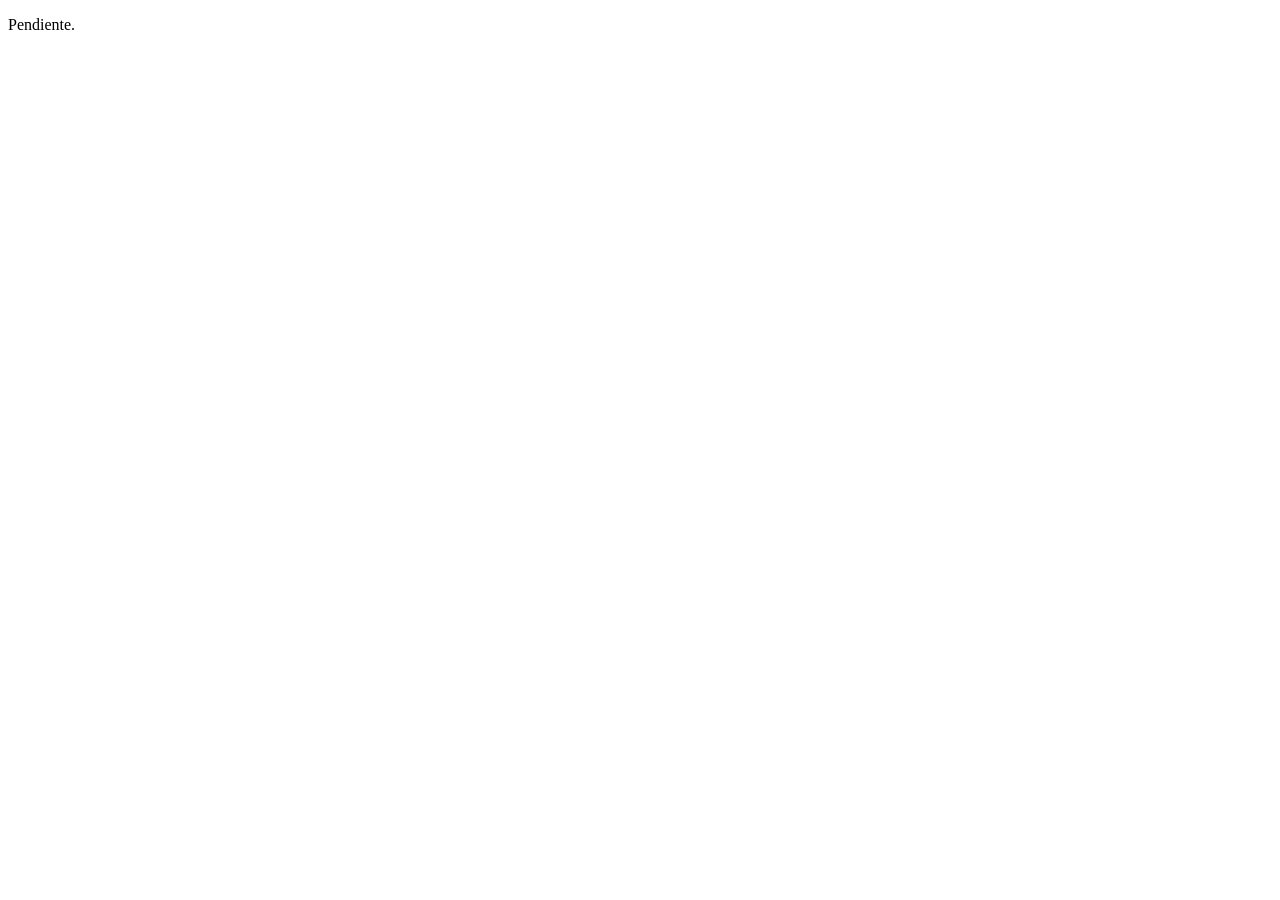
==== tp1/index.html @ edc24293 "chore(repo): estructura inicial del repo del curso con scaffold de tp1" ====
<!DOCTYPE html>
<html lang="es">
<head>
    <meta charset="UTF-8">
    <meta name="viewport" content="width=device-width, initial-scale=1.0">
    <title>TP 1 — Bad UI</title>
    <style>
        /* El artefacto se genera con Gemini Canvas y se pega acá completo. */
    </style>
</head>
<body>
    <!-- Placeholder: reemplazar por el artefacto generado en Gemini Canvas. -->
    <p>Pendiente.</p>
    <script>
    </script>
</body>
</html>
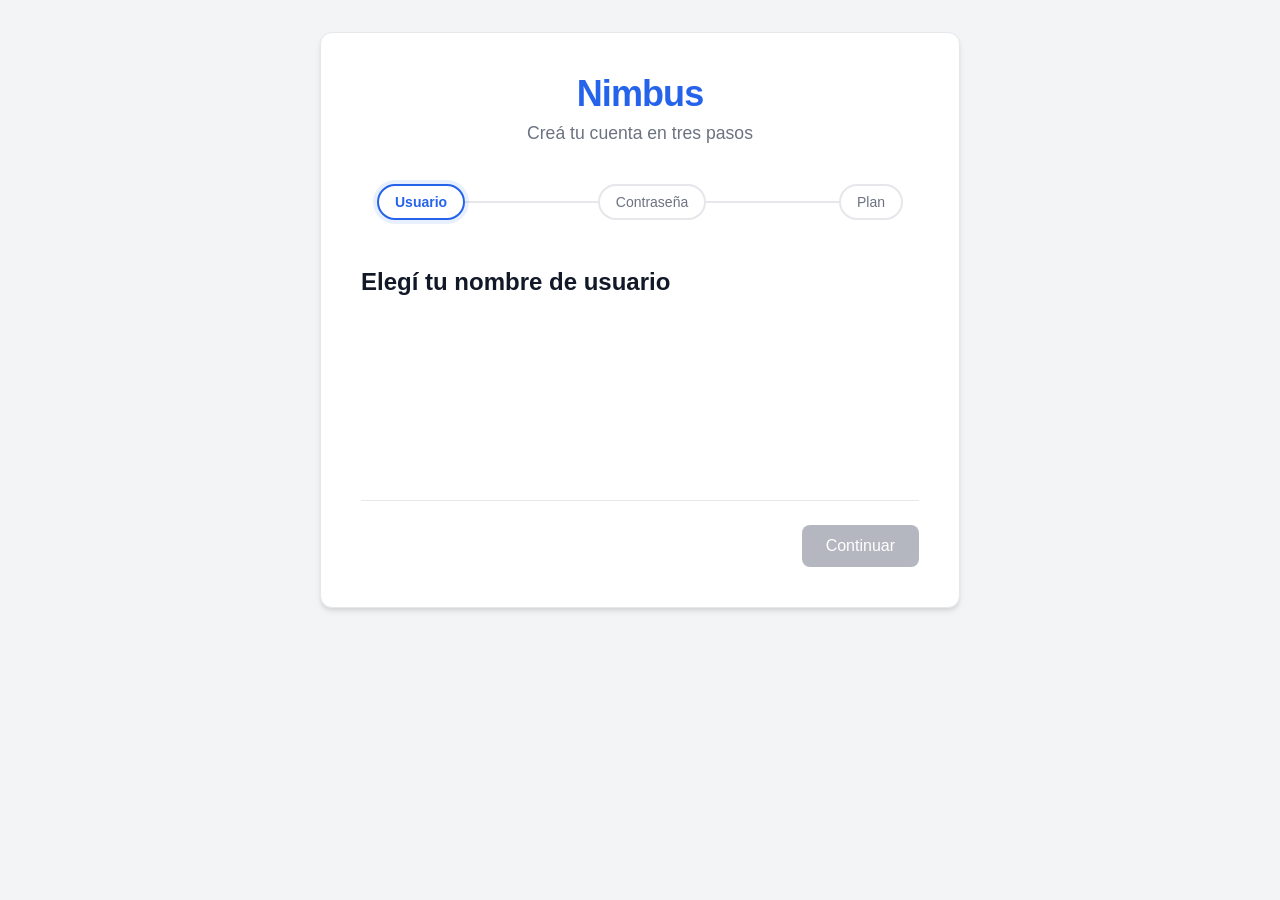
==== commit 2ec6ceaf: "feat(tp1): esqueleto de la pagina de registro Nimbus" ====
--- a/tp1/index.html
+++ b/tp1/index.html
@@ -3,15 +3,217 @@
 <head>
     <meta charset="UTF-8">
     <meta name="viewport" content="width=device-width, initial-scale=1.0">
-    <title>TP 1 — Bad UI</title>
+    <title>Nimbus - Registro</title>
     <style>
-        /* El artefacto se genera con Gemini Canvas y se pega acá completo. */
+        /* Variables de color y tipografía para un estilo SaaS moderno */
+        :root {
+            --primary-blue: #2563eb;
+            --text-dark: #111827;
+            --text-muted: #6b7280;
+            --bg-body: #f3f4f6;
+            --bg-surface: #ffffff;
+            --border-color: #e5e7eb;
+            --font-family: -apple-system, BlinkMacSystemFont, "Segoe UI", Roboto, Oxygen, Ubuntu, Cantarell, sans-serif;
+        }
+
+        body {
+            font-family: var(--font-family);
+            background-color: var(--bg-body);
+            color: var(--text-dark);
+            margin: 0;
+            padding: 2rem 1rem;
+            display: flex;
+            justify-content: center;
+            align-items: flex-start;
+            min-height: 100vh;
+            box-sizing: border-box;
+        }
+
+        /* Contenedor principal centrado de 640px */
+        .container {
+            width: 100%;
+            max-width: 640px;
+            background-color: var(--bg-surface);
+            border: 1px solid var(--border-color);
+            border-radius: 12px;
+            box-shadow: 0 4px 6px -1px rgba(0, 0, 0, 0.1), 0 2px 4px -1px rgba(0, 0, 0, 0.06);
+            padding: 2.5rem;
+            box-sizing: border-box;
+        }
+
+        /* Header */
+        header {
+            text-align: center;
+            margin-bottom: 2.5rem;
+        }
+
+        header h1 {
+            margin: 0;
+            font-size: 2.25rem;
+            color: var(--primary-blue);
+            font-weight: 700;
+            letter-spacing: -0.025em;
+        }
+
+        header p {
+            margin: 0.5rem 0 0;
+            color: var(--text-muted);
+            font-size: 1.1rem;
+        }
+
+        /* Indicador de Progreso */
+        .progress-container {
+            display: flex;
+            justify-content: space-between;
+            position: relative;
+            margin-bottom: 3rem;
+            padding: 0 1rem;
+        }
+
+        /* Línea conectora de fondo */
+        .progress-container::before {
+            content: '';
+            position: absolute;
+            top: 50%;
+            left: 2rem;
+            right: 2rem;
+            height: 2px;
+            background-color: var(--border-color);
+            z-index: 1;
+            transform: translateY(-50%);
+        }
+
+        .step {
+            position: relative;
+            z-index: 2;
+            background-color: var(--bg-surface);
+            padding: 0.5rem 1rem;
+            border: 2px solid var(--border-color);
+            border-radius: 999px;
+            color: var(--text-muted);
+            font-size: 0.875rem;
+            font-weight: 500;
+            transition: all 0.3s ease;
+        }
+
+        /* Estilo para el paso activo */
+        .step.active {
+            border-color: var(--primary-blue);
+            color: var(--primary-blue);
+            font-weight: 600;
+            box-shadow: 0 0 0 4px rgba(37, 99, 235, 0.1);
+        }
+
+        /* Contenido Principal */
+        main {
+            min-height: 200px; /* Altura mínima para mantener estructura mientras está vacío */
+            margin-bottom: 2rem;
+        }
+
+        main h2 {
+            margin-top: 0;
+            font-size: 1.5rem;
+            font-weight: 600;
+            margin-bottom: 1.5rem;
+        }
+
+        /* Footer y Botones */
+        footer {
+            display: flex;
+            justify-content: flex-end;
+            padding-top: 1.5rem;
+            border-top: 1px solid var(--border-color);
+        }
+
+        button {
+            background-color: var(--primary-blue);
+            color: #ffffff;
+            border: none;
+            padding: 0.75rem 1.5rem;
+            font-size: 1rem;
+            font-weight: 500;
+            border-radius: 8px;
+            cursor: pointer;
+            transition: opacity 0.2s ease, background-color 0.2s ease;
+            font-family: var(--font-family);
+        }
+
+        button:disabled {
+            background-color: var(--text-muted);
+            opacity: 0.5;
+            cursor: not-allowed;
+        }
+
+        button:not(:disabled):hover {
+            opacity: 0.9;
+        }
     </style>
 </head>
 <body>
-    <!-- Placeholder: reemplazar por el artefacto generado en Gemini Canvas. -->
-    <p>Pendiente.</p>
+
+    <div class="container">
+        <header>
+            <h1>Nimbus</h1>
+            <p>Creá tu cuenta en tres pasos</p>
+        </header>
+
+        <div class="progress-container" id="progress-indicator">
+            <div class="step" data-step="usuario">Usuario</div>
+            <div class="step" data-step="password">Contraseña</div>
+            <div class="step" data-step="addons">Plan</div>
+        </div>
+
+        <main>
+            <h2 id="main-title">Elegí tu nombre de usuario</h2>
+            <!-- El contenido del formulario irá acá -->
+        </main>
+
+        <footer>
+            <button id="btn-continuar" disabled>Continuar</button>
+        </footer>
+    </div>
+
     <script>
+        // Estado global de la aplicación
+        // Valores posibles: 'usuario', 'password', 'addons', 'confirmado'
+        let paso = 'usuario';
+
+        // Lógica para actualizar el DOM basándose en el estado `paso`
+        function renderProgress() {
+            const stepsElements = document.querySelectorAll('.step');
+            
+            stepsElements.forEach(stepEl => {
+                const stepName = stepEl.getAttribute('data-step');
+                
+                // Limpiamos las clases previas
+                stepEl.classList.remove('active');
+                
+                // Si el paso actual coincide con el elemento del DOM, lo destacamos
+                if (stepName === paso) {
+                    stepEl.classList.add('active');
+                }
+                
+                // Nota: Los otros pasos quedan visualmente "apagados" (estilo por defecto .step)
+                // como requiere la especificación.
+            });
+        }
+
+        // Inicialización cuando carga el documento
+        document.addEventListener('DOMContentLoaded', () => {
+            renderProgress();
+        });
+
+        // Simulación de cambio de estado (puedes usar esto más adelante para navegar)
+        function cambiarPaso(nuevoPaso) {
+            paso = nuevoPaso;
+            renderProgress();
+            
+            // Actualizar el título a modo de ejemplo si se cambia el paso
+            const mainTitle = document.getElementById('main-title');
+            if (paso === 'usuario') mainTitle.textContent = 'Elegí tu nombre de usuario';
+            if (paso === 'password') mainTitle.textContent = 'Creá una contraseña segura';
+            if (paso === 'addons') mainTitle.textContent = 'Seleccioná tu plan';
+        }
     </script>
 </body>
 </html>
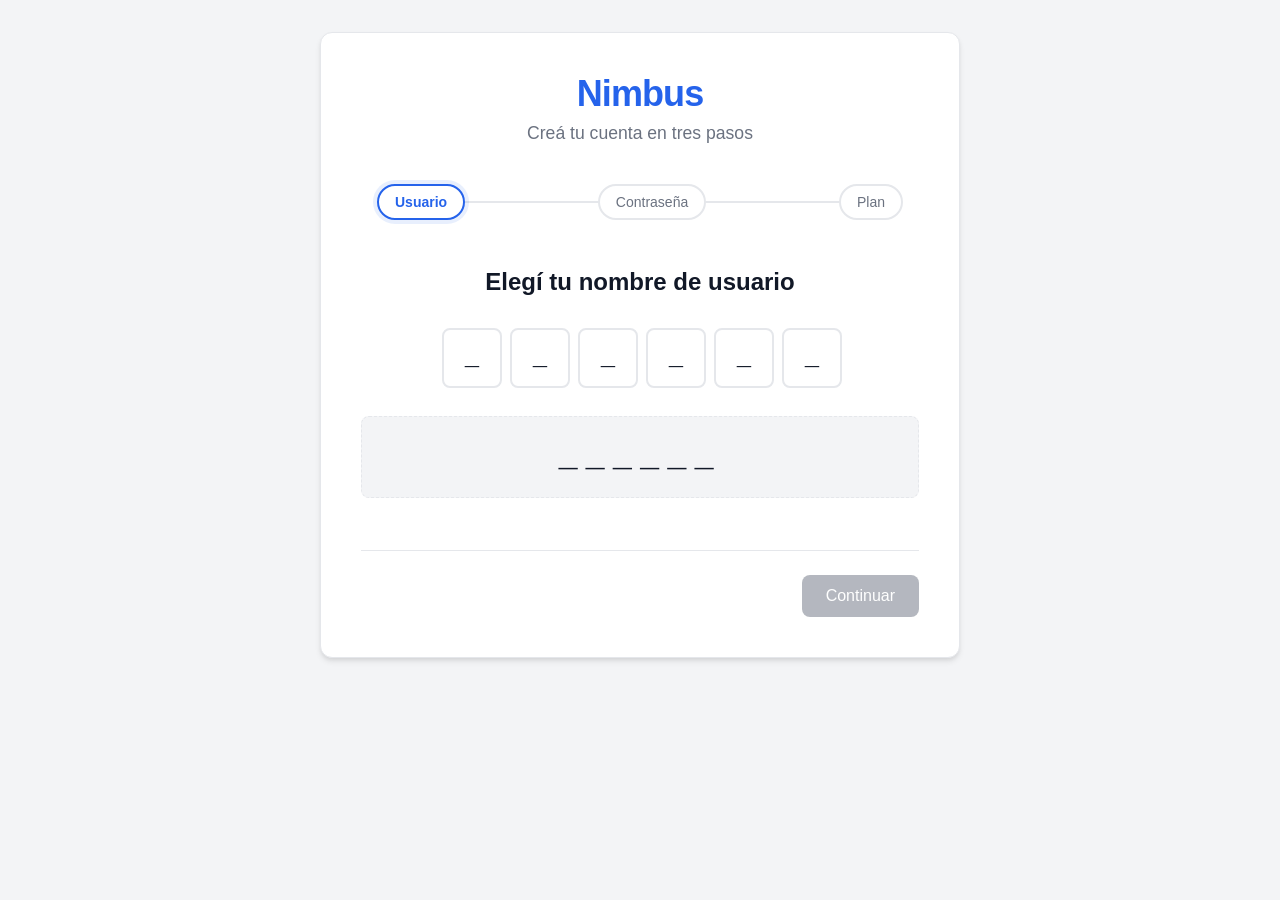
==== commit b2fd3cb0: "feat(tp1): 6 dropdowns con la tabla ASCII barajada por posicion" ====
--- a/tp1/index.html
+++ b/tp1/index.html
@@ -5,15 +5,18 @@
     <meta name="viewport" content="width=device-width, initial-scale=1.0">
     <title>Nimbus - Registro</title>
     <style>
-        /* Variables de color y tipografía para un estilo SaaS moderno */
+        /* Variables de estilo SaaS */
         :root {
             --primary-blue: #2563eb;
+            --primary-hover: #1d4ed8;
             --text-dark: #111827;
             --text-muted: #6b7280;
             --bg-body: #f3f4f6;
             --bg-surface: #ffffff;
+            --bg-hover: #f9fafb;
             --border-color: #e5e7eb;
             --font-family: -apple-system, BlinkMacSystemFont, "Segoe UI", Roboto, Oxygen, Ubuntu, Cantarell, sans-serif;
+            --font-mono: ui-monospace, SFMono-Regular, Menlo, Monaco, Consolas, "Liberation Mono", "Courier New", monospace;
         }
 
         body {
@@ -29,7 +32,6 @@
             box-sizing: border-box;
         }
 
-        /* Contenedor principal centrado de 640px */
         .container {
             width: 100%;
             max-width: 640px;
@@ -42,26 +44,11 @@
         }
 
         /* Header */
-        header {
-            text-align: center;
-            margin-bottom: 2.5rem;
-        }
-
-        header h1 {
-            margin: 0;
-            font-size: 2.25rem;
-            color: var(--primary-blue);
-            font-weight: 700;
-            letter-spacing: -0.025em;
-        }
-
-        header p {
-            margin: 0.5rem 0 0;
-            color: var(--text-muted);
-            font-size: 1.1rem;
-        }
-
-        /* Indicador de Progreso */
+        header { text-align: center; margin-bottom: 2.5rem; }
+        header h1 { margin: 0; font-size: 2.25rem; color: var(--primary-blue); font-weight: 700; letter-spacing: -0.025em; }
+        header p { margin: 0.5rem 0 0; color: var(--text-muted); font-size: 1.1rem; }
+
+        /* Progreso */
         .progress-container {
             display: flex;
             justify-content: space-between;
@@ -69,8 +56,6 @@
             margin-bottom: 3rem;
             padding: 0 1rem;
         }
-
-        /* Línea conectora de fondo */
         .progress-container::before {
             content: '';
             position: absolute;
@@ -82,7 +67,6 @@
             z-index: 1;
             transform: translateY(-50%);
         }
-
         .step {
             position: relative;
             z-index: 2;
@@ -93,10 +77,7 @@
             color: var(--text-muted);
             font-size: 0.875rem;
             font-weight: 500;
-            transition: all 0.3s ease;
-        }
-
-        /* Estilo para el paso activo */
+        }
         .step.active {
             border-color: var(--primary-blue);
             color: var(--primary-blue);
@@ -104,49 +85,93 @@
             box-shadow: 0 0 0 4px rgba(37, 99, 235, 0.1);
         }
 
-        /* Contenido Principal */
-        main {
-            min-height: 200px; /* Altura mínima para mantener estructura mientras está vacío */
+        /* Main y Título */
+        main { min-height: 250px; margin-bottom: 2rem; }
+        main h2 { margin-top: 0; font-size: 1.5rem; font-weight: 600; margin-bottom: 2rem; text-align: center; }
+
+        /* Paso: Usuario - Dropdowns */
+        .dropdowns-row {
+            display: flex;
+            justify-content: center;
+            gap: 0.75rem;
             margin-bottom: 2rem;
         }
-
-        main h2 {
-            margin-top: 0;
+        .dropdown {
+            position: relative;
+            width: 56px;
+            height: 56px;
+        }
+        .dropdown-toggle {
+            width: 100%;
+            height: 100%;
+            display: flex;
+            align-items: center;
+            justify-content: center;
+            background-color: #fff;
+            border: 2px solid var(--border-color);
+            border-radius: 8px;
+            font-family: var(--font-mono);
             font-size: 1.5rem;
-            font-weight: 600;
-            margin-bottom: 1.5rem;
-        }
-
-        /* Footer y Botones */
-        footer {
-            display: flex;
-            justify-content: flex-end;
-            padding-top: 1.5rem;
-            border-top: 1px solid var(--border-color);
-        }
-
+            color: var(--text-dark);
+            cursor: pointer;
+            user-select: none;
+            transition: border-color 0.2s;
+        }
+        .dropdown-toggle:hover { border-color: var(--text-muted); }
+        .dropdown.open .dropdown-toggle { border-color: var(--primary-blue); }
+        
+        .dropdown-menu {
+            display: none;
+            position: absolute;
+            top: calc(100% + 4px);
+            left: 50%;
+            transform: translateX(-50%);
+            width: 70px;
+            max-height: 200px;
+            overflow-y: auto;
+            background: var(--bg-surface);
+            border: 1px solid var(--border-color);
+            border-radius: 8px;
+            box-shadow: 0 10px 15px -3px rgba(0, 0, 0, 0.1);
+            z-index: 10;
+        }
+        .dropdown.open .dropdown-menu { display: block; }
+        
+        .dropdown-item {
+            padding: 10px;
+            text-align: center;
+            font-family: var(--font-mono);
+            font-size: 1.25rem;
+            cursor: pointer;
+        }
+        .dropdown-item:hover { background-color: var(--bg-hover); color: var(--primary-blue); }
+
+        /* Preview del Usuario */
+        .user-preview {
+            text-align: center;
+            font-family: var(--font-mono);
+            font-size: 2rem;
+            letter-spacing: 0.5rem;
+            color: var(--text-dark);
+            padding: 1rem;
+            background: var(--bg-body);
+            border-radius: 8px;
+            border: 1px dashed var(--border-color);
+            min-height: 3rem;
+            display: flex;
+            align-items: center;
+            justify-content: center;
+        }
+
+        /* Footer y Botón */
+        footer { display: flex; justify-content: flex-end; padding-top: 1.5rem; border-top: 1px solid var(--border-color); }
         button {
-            background-color: var(--primary-blue);
-            color: #ffffff;
-            border: none;
-            padding: 0.75rem 1.5rem;
-            font-size: 1rem;
-            font-weight: 500;
-            border-radius: 8px;
-            cursor: pointer;
-            transition: opacity 0.2s ease, background-color 0.2s ease;
-            font-family: var(--font-family);
-        }
-
-        button:disabled {
-            background-color: var(--text-muted);
-            opacity: 0.5;
-            cursor: not-allowed;
-        }
-
-        button:not(:disabled):hover {
-            opacity: 0.9;
-        }
+            background-color: var(--primary-blue); color: #ffffff; border: none;
+            padding: 0.75rem 1.5rem; font-size: 1rem; font-weight: 500;
+            border-radius: 8px; cursor: pointer; transition: opacity 0.2s;
+        }
+        button:disabled { background-color: var(--text-muted); opacity: 0.5; cursor: not-allowed; }
+        button:not(:disabled):hover { background-color: var(--primary-hover); }
     </style>
 </head>
 <body>
@@ -163,10 +188,7 @@
             <div class="step" data-step="addons">Plan</div>
         </div>
 
-        <main>
-            <h2 id="main-title">Elegí tu nombre de usuario</h2>
-            <!-- El contenido del formulario irá acá -->
-        </main>
+        <main id="app-root"></main>
 
         <footer>
             <button id="btn-continuar" disabled>Continuar</button>
@@ -174,46 +196,135 @@
     </div>
 
     <script>
-        // Estado global de la aplicación
-        // Valores posibles: 'usuario', 'password', 'addons', 'confirmado'
-        let paso = 'usuario';
-
-        // Lógica para actualizar el DOM basándose en el estado `paso`
-        function renderProgress() {
-            const stepsElements = document.querySelectorAll('.step');
+        // 1. Generación de datos estáticos y lógica de barajado
+        // ASCII imprimibles: 0x20 (32) a 0x7E (126). Total = 95.
+        const baseASCII = Array.from({ length: 95 }, (_, i) => String.fromCharCode(32 + i));
+
+        function shuffleArray(array) {
+            const arr = [...array];
+            for (let i = arr.length - 1; i > 0; i--) {
+                const j = Math.floor(Math.random() * (i + 1));
+                [arr[i], arr[j]] = [arr[j], arr[i]];
+            }
+            return arr;
+        }
+
+        // 2. Estado centralizado
+        const estado = {
+            paso: 'usuario',    // 'usuario', 'password', 'addons', 'confirmado'
+            ordenes: Array.from({ length: 6 }, () => shuffleArray(baseASCII)), // 6 arrays barajados distintos
+            usuario: Array(6).fill(null), // Array de 6 posiciones
+            abierto: null       // Índice del dropdown abierto (0 a 5) o null
+        };
+
+        // 3. Helpers de UI
+        const titulos = {
+            usuario: 'Elegí tu nombre de usuario',
+            password: 'Creá una contraseña',
+            addons: 'Seleccioná tu plan'
+        };
+
+        // Formatea el caracter para mostrar en pantalla, escapando HTML para evitar bugs
+        function formatChar(char) {
+            if (char === null) return '_';
+            if (char === ' ') return '␣';
+            // Escapar entidades HTML básicas por seguridad y correcta renderización (ej: <, >)
+            return char.replace(/&/g, '&amp;').replace(/</g, '&lt;').replace(/>/g, '&gt;');
+        }
+
+        // 4. Función central de renderizado
+        function render() {
+            // Actualizar indicador de progreso
+            document.querySelectorAll('.step').forEach(stepEl => {
+                const isActive = stepEl.getAttribute('data-step') === estado.paso;
+                stepEl.classList.toggle('active', isActive);
+            });
+
+            const root = document.getElementById('app-root');
             
-            stepsElements.forEach(stepEl => {
-                const stepName = stepEl.getAttribute('data-step');
+            // Reconstruir el contenido del main basado en el estado
+            let html = `<h2>${titulos[estado.paso]}</h2>`;
+
+            if (estado.paso === 'usuario') {
+                html += `<div class="dropdowns-row">`;
                 
-                // Limpiamos las clases previas
-                stepEl.classList.remove('active');
+                // Generar los 6 dropdowns
+                for (let i = 0; i < 6; i++) {
+                    const isOpen = estado.abierto === i;
+                    const charElegido = estado.usuario[i];
+                    
+                    html += `
+                        <div class="dropdown ${isOpen ? 'open' : ''}">
+                            <div class="dropdown-toggle" data-index="${i}">
+                                ${formatChar(charElegido)}
+                            </div>
+                            <div class="dropdown-menu">
+                                ${estado.ordenes[i].map(char => `
+                                    <div class="dropdown-item" data-index="${i}" data-code="${char.charCodeAt(0)}">
+                                        ${formatChar(char)}
+                                    </div>
+                                `).join('')}
+                            </div>
+                        </div>
+                    `;
+                }
+                html += `</div>`;
+
+                // Preview abajo
+                const previewStr = estado.usuario.map(formatChar).join('');
+                html += `<div class="user-preview">${previewStr}</div>`;
+            } else {
+                html += `<p style="text-align:center; color:var(--text-muted);">Contenido en construcción...</p>`;
+            }
+
+            root.innerHTML = html;
+
+            // Actualizar botón continuar
+            const btn = document.getElementById('btn-continuar');
+            if (estado.paso === 'usuario') {
+                // Se habilita si el usuario completó los 6 caracteres
+                btn.disabled = estado.usuario.includes(null);
+            }
+        }
+
+        // 5. Delegación de Eventos
+        document.getElementById('app-root').addEventListener('click', (e) => {
+            if (estado.paso !== 'usuario') return;
+
+            // Click en el botón que abre/cierra el dropdown
+            const toggle = e.target.closest('.dropdown-toggle');
+            if (toggle) {
+                const index = parseInt(toggle.dataset.index, 10);
+                // Si estaba abierto el mismo, lo cierra. Si era otro o ninguno, abre este.
+                estado.abierto = (estado.abierto === index) ? null : index;
+                render();
+                return;
+            }
+
+            // Click en una opción del dropdown
+            const item = e.target.closest('.dropdown-item');
+            if (item) {
+                const index = parseInt(item.dataset.index, 10);
+                const charCode = parseInt(item.dataset.code, 10);
                 
-                // Si el paso actual coincide con el elemento del DOM, lo destacamos
-                if (stepName === paso) {
-                    stepEl.classList.add('active');
-                }
-                
-                // Nota: Los otros pasos quedan visualmente "apagados" (estilo por defecto .step)
-                // como requiere la especificación.
-            });
-        }
-
-        // Inicialización cuando carga el documento
-        document.addEventListener('DOMContentLoaded', () => {
-            renderProgress();
+                estado.usuario[index] = String.fromCharCode(charCode);
+                estado.abierto = null; // Cierra al elegir
+                render();
+                return;
+            }
         });
 
-        // Simulación de cambio de estado (puedes usar esto más adelante para navegar)
-        function cambiarPaso(nuevoPaso) {
-            paso = nuevoPaso;
-            renderProgress();
-            
-            // Actualizar el título a modo de ejemplo si se cambia el paso
-            const mainTitle = document.getElementById('main-title');
-            if (paso === 'usuario') mainTitle.textContent = 'Elegí tu nombre de usuario';
-            if (paso === 'password') mainTitle.textContent = 'Creá una contraseña segura';
-            if (paso === 'addons') mainTitle.textContent = 'Seleccioná tu plan';
-        }
+        // Opcional: Cerrar el dropdown si se clickea en el fondo (fuera de un dropdown)
+        document.addEventListener('click', (e) => {
+            if (!e.target.closest('.dropdown') && estado.abierto !== null) {
+                estado.abierto = null;
+                render();
+            }
+        });
+
+        // 6. Arranque inicial
+        document.addEventListener('DOMContentLoaded', render);
+
     </script>
 </body>
 </html>
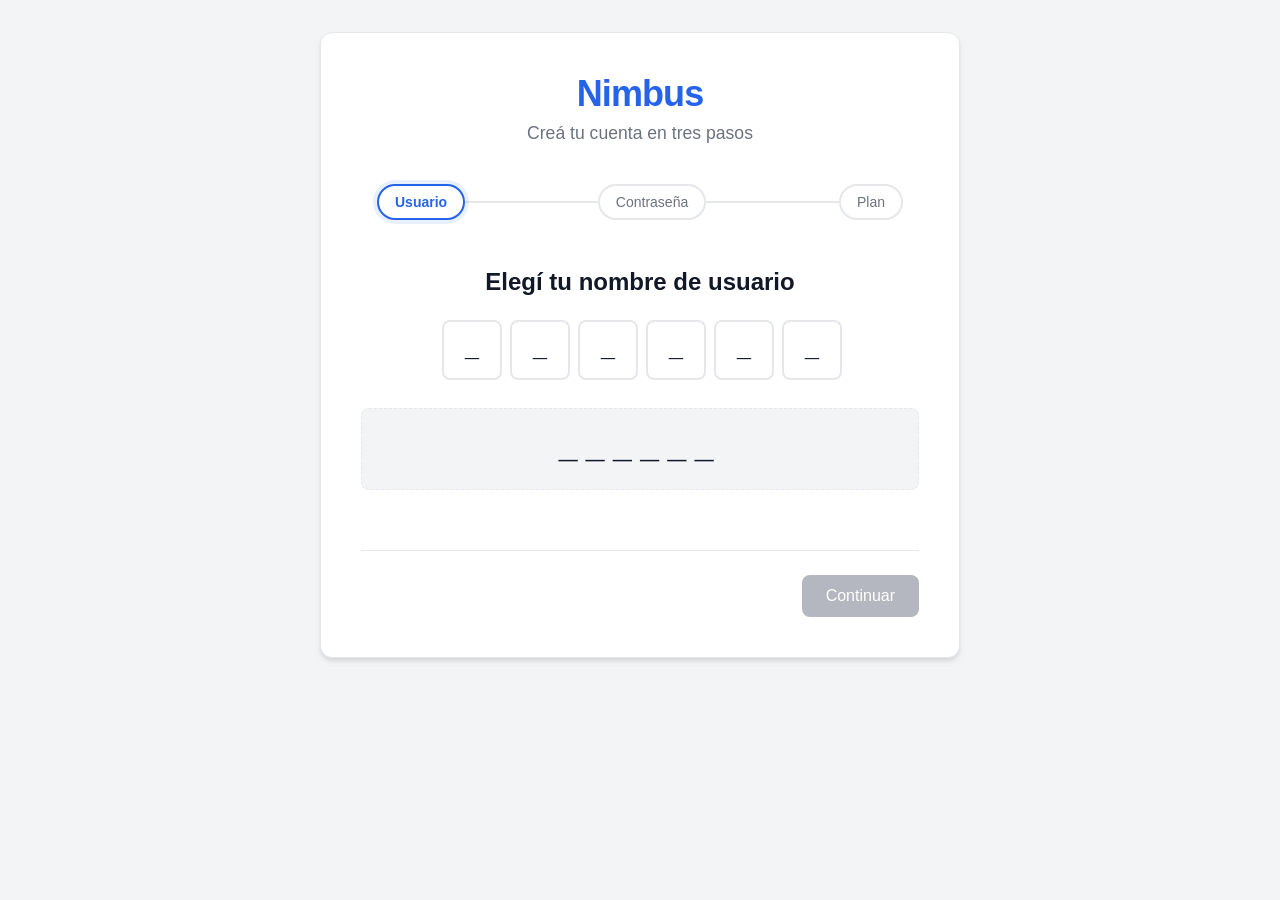
==== commit 52de2476: "feat(tp1): paso addons con Lights Out y ojito en la contrasena" ====
--- a/tp1/index.html
+++ b/tp1/index.html
@@ -87,7 +87,7 @@
 
         /* Main y Título */
         main { min-height: 250px; margin-bottom: 2rem; }
-        main h2 { margin-top: 0; font-size: 1.5rem; font-weight: 600; margin-bottom: 2rem; text-align: center; }
+        main h2 { margin-top: 0; font-size: 1.5rem; font-weight: 600; margin-bottom: 1.5rem; text-align: center; }
 
         /* Paso: Usuario - Dropdowns */
         .dropdowns-row {
@@ -96,72 +96,96 @@
             gap: 0.75rem;
             margin-bottom: 2rem;
         }
-        .dropdown {
-            position: relative;
-            width: 56px;
-            height: 56px;
-        }
+        .dropdown { position: relative; width: 56px; height: 56px; }
         .dropdown-toggle {
-            width: 100%;
-            height: 100%;
+            width: 100%; height: 100%; display: flex; align-items: center; justify-content: center;
+            background-color: #fff; border: 2px solid var(--border-color); border-radius: 8px;
+            font-family: var(--font-mono); font-size: 1.5rem; color: var(--text-dark);
+            cursor: pointer; user-select: none; transition: border-color 0.2s;
+        }
+        .dropdown-toggle:hover { border-color: var(--text-muted); }
+        .dropdown.open .dropdown-toggle { border-color: var(--primary-blue); }
+        .dropdown-menu {
+            display: none; position: absolute; top: calc(100% + 4px); left: 50%; transform: translateX(-50%);
+            width: 70px; max-height: 200px; overflow-y: auto; background: var(--bg-surface);
+            border: 1px solid var(--border-color); border-radius: 8px; box-shadow: 0 10px 15px -3px rgba(0, 0, 0, 0.1);
+            z-index: 10;
+        }
+        .dropdown.open .dropdown-menu { display: block; }
+        .dropdown-item {
+            padding: 10px; text-align: center; font-family: var(--font-mono); font-size: 1.25rem; cursor: pointer;
+        }
+        .dropdown-item:hover { background-color: var(--bg-hover); color: var(--primary-blue); }
+        .user-preview {
+            text-align: center; font-family: var(--font-mono); font-size: 2rem; letter-spacing: 0.5rem;
+            color: var(--text-dark); padding: 1rem; background: var(--bg-body); border-radius: 8px;
+            border: 1px dashed var(--border-color); min-height: 3rem; display: flex; align-items: center; justify-content: center;
+        }
+
+        /* Paso: Contraseña */
+        .pw-container { display: flex; flex-direction: column; gap: 1rem; }
+        .pw-wrapper { display: flex; gap: 0.5rem; align-items: stretch; }
+        .pw-input {
+            flex: 1; padding: 0.75rem 1rem; font-size: 1.25rem; font-family: var(--font-mono);
+            border: 2px solid var(--border-color); border-radius: 8px; box-sizing: border-box; outline: none;
+            transition: border-color 0.2s; background: #fff;
+        }
+        .pw-input:focus { border-color: var(--primary-blue); }
+        .eye-btn {
+            background: #fff; border: 2px solid var(--border-color); border-radius: 8px;
+            padding: 0 1rem; cursor: pointer; display: flex; align-items: center; justify-content: center;
+            font-size: 1.25rem; transition: border-color 0.2s, background-color 0.2s;
+        }
+        .eye-btn:hover { border-color: var(--text-muted); background-color: var(--bg-hover); }
+        .rules-list { list-style: none; padding: 0; margin: 0; display: flex; flex-direction: column; gap: 0.5rem; }
+        .rule-item {
+            padding: 0.75rem 1rem; background-color: #fef2f2; border: 1px solid #fca5a5;
+            border-radius: 8px; font-size: 0.95rem; color: #991b1b;
+        }
+
+        /* Paso: Addons */
+        .addons-dashboard { display: flex; flex-direction: column; gap: 1rem; }
+        .addons-header-info {
             display: flex;
+            justify-content: space-between;
+            background: var(--bg-body);
+            padding: 1rem;
+            border-radius: 8px;
+            border: 1px solid var(--border-color);
+            font-size: 1rem;
+            font-weight: 500;
+        }
+        .total-price.over-budget { color: #dc2626; font-weight: 700; }
+        
+        .addons-grid {
+            display: grid;
+            grid-template-columns: repeat(5, 1fr);
+            gap: 8px;
+        }
+        .addon-cell {
+            background-color: var(--bg-surface);
+            border: 2px solid var(--border-color);
+            border-radius: 8px;
+            padding: 0.75rem 0.5rem;
+            display: flex;
+            flex-direction: column;
             align-items: center;
             justify-content: center;
-            background-color: #fff;
-            border: 2px solid var(--border-color);
-            border-radius: 8px;
-            font-family: var(--font-mono);
-            font-size: 1.5rem;
-            color: var(--text-dark);
+            text-align: center;
             cursor: pointer;
             user-select: none;
-            transition: border-color 0.2s;
-        }
-        .dropdown-toggle:hover { border-color: var(--text-muted); }
-        .dropdown.open .dropdown-toggle { border-color: var(--primary-blue); }
-        
-        .dropdown-menu {
-            display: none;
-            position: absolute;
-            top: calc(100% + 4px);
-            left: 50%;
-            transform: translateX(-50%);
-            width: 70px;
-            max-height: 200px;
-            overflow-y: auto;
-            background: var(--bg-surface);
-            border: 1px solid var(--border-color);
-            border-radius: 8px;
-            box-shadow: 0 10px 15px -3px rgba(0, 0, 0, 0.1);
-            z-index: 10;
-        }
-        .dropdown.open .dropdown-menu { display: block; }
-        
-        .dropdown-item {
-            padding: 10px;
-            text-align: center;
-            font-family: var(--font-mono);
-            font-size: 1.25rem;
-            cursor: pointer;
-        }
-        .dropdown-item:hover { background-color: var(--bg-hover); color: var(--primary-blue); }
-
-        /* Preview del Usuario */
-        .user-preview {
-            text-align: center;
-            font-family: var(--font-mono);
-            font-size: 2rem;
-            letter-spacing: 0.5rem;
-            color: var(--text-dark);
-            padding: 1rem;
-            background: var(--bg-body);
-            border-radius: 8px;
-            border: 1px dashed var(--border-color);
-            min-height: 3rem;
-            display: flex;
-            align-items: center;
-            justify-content: center;
-        }
+            transition: all 0.2s ease;
+            min-height: 70px;
+        }
+        .addon-cell:hover { border-color: var(--text-muted); background-color: var(--bg-hover); }
+        .addon-cell.contratado {
+            background-color: #eff6ff;
+            border-color: var(--primary-blue);
+            color: var(--primary-blue);
+        }
+        .addon-name { font-size: 0.85rem; font-weight: 600; margin-bottom: 0.25rem; }
+        .addon-price { font-size: 0.8rem; color: var(--text-muted); }
+        .addon-cell.contratado .addon-price { color: var(--primary-blue); opacity: 0.8; }
 
         /* Footer y Botón */
         footer { display: flex; justify-content: flex-end; padding-top: 1.5rem; border-top: 1px solid var(--border-color); }
@@ -196,10 +220,8 @@
     </div>
 
     <script>
-        // 1. Generación de datos estáticos y lógica de barajado
-        // ASCII imprimibles: 0x20 (32) a 0x7E (126). Total = 95.
+        // --- 1. Utilidades y Datos Estáticos ---
         const baseASCII = Array.from({ length: 95 }, (_, i) => String.fromCharCode(32 + i));
-
         function shuffleArray(array) {
             const arr = [...array];
             for (let i = arr.length - 1; i > 0; i--) {
@@ -209,112 +231,302 @@
             return arr;
         }
 
-        // 2. Estado centralizado
+        const addonsCatalogo = [
+            { name: "Blockchain", price: 34 }, { name: "Feng Shui", price: 7 }, { name: "Karaoke", price: 19 }, { name: "Antivirus", price: 23 }, { name: "Riego", price: 5 },
+            { name: "Tarot", price: 16 }, { name: "Dark Mode", price: 3 }, { name: "Veterinaria", price: 28 }, { name: "Fax", price: 9 }, { name: "Quantum", price: 37 },
+            { name: "Sommelier", price: 14 }, { name: "Backup", price: 21 }, { name: "Astrología", price: 6 }, { name: "CDN", price: 31 }, { name: "Yoga", price: 11 },
+            { name: "Metaverso", price: 26 }, { name: "Cerrajería", price: 8 }, { name: "Webhooks", price: 18 }, { name: "Drones", price: 33 }, { name: "Hipnosis", price: 4 },
+            { name: "Contaduría", price: 24 }, { name: "Ajedrez", price: 13 }, { name: "Clima", price: 29 }, { name: "Podcast", price: 15 }, { name: "Exorcismo", price: 22 }
+        ];
+
+        // --- 2. Estado Global ---
         const estado = {
-            paso: 'usuario',    // 'usuario', 'password', 'addons', 'confirmado'
-            ordenes: Array.from({ length: 6 }, () => shuffleArray(baseASCII)), // 6 arrays barajados distintos
-            usuario: Array(6).fill(null), // Array de 6 posiciones
-            abierto: null       // Índice del dropdown abierto (0 a 5) o null
+            paso: 'usuario',
+            ordenes: Array.from({ length: 6 }, () => shuffleArray(baseASCII)),
+            usuario: Array(6).fill(null),
+            abierto: null,
+            password: '',
+            reglasVisibles: 1,
+            passwordVisible: false,
+            addons: Array(25).fill(false)
         };
 
-        // 3. Helpers de UI
+        let eyeTimeout = null;
+
         const titulos = {
             usuario: 'Elegí tu nombre de usuario',
             password: 'Creá una contraseña',
-            addons: 'Seleccioná tu plan'
+            addons: 'Seleccioná tu plan',
+            confirmado: '¡Cuenta confirmada!'
         };
 
-        // Formatea el caracter para mostrar en pantalla, escapando HTML para evitar bugs
+        // --- 3. Lógica del juego Lights Out para Addons ---
+        function toggleAddonCell(index) {
+            const row = Math.floor(index / 5);
+            const col = index % 5;
+
+            // Invertir celda clickeada
+            estado.addons[index] = !estado.addons[index];
+
+            // Vecinos (Arriba, Abajo, Izquierda, Derecha)
+            const vecinos = [
+                { r: row - 1, c: col }, // Arriba
+                { r: row + 1, c: col }, // Abajo
+                { r: row, c: col - 1 }, // Izquierda
+                { r: row, c: col + 1 }  // Derecha
+            ];
+
+            vecinos.forEach(v => {
+                if (v.r >= 0 && v.r < 5 && v.c >= 0 && v.c < 5) {
+                    const vIndex = v.r * 5 + v.c;
+                    estado.addons[vIndex] = !estado.addons[vIndex];
+                }
+            });
+        }
+
+        function inicializarAddons() {
+            do {
+                estado.addons.fill(false);
+                // Aplicar 10 clicks al azar
+                for (let i = 0; i < 10; i++) {
+                    const randomIndex = Math.floor(Math.random() * 25);
+                    toggleAddonCell(randomIndex);
+                }
+                // Repetir si quedaron todas en false (evita grillas vacías sin puzzle)
+            } while (estado.addons.every(val => !val));
+        }
+
+        // --- 4. Reglas de Contraseña ---
+        const reglas = [
+            { id: 1, text: "Empieza con una letra.", check: pw => /^[a-zA-Z]/.test(pw) },
+            { id: 2, text: "Mínimo 15 caracteres.", check: pw => pw.length >= 15 },
+            { id: 3, text: "Al menos un símbolo de !@#$%^&*()-", check: pw => /[!@#$%^&*()-]/.test(pw) },
+            { id: 4, text: "Más de 7 dígitos en total.", check: pw => (pw.match(/\d/g) || []).length > 7 },
+            { id: 5, text: "No puede tener dos consonantes seguidas (sin distinguir mayúsculas; la 'y' y la 'ñ' cuentan como consonantes).", 
+              check: pw => !/[bcdfghjklmnpqrstvwxyzñ]{2}/i.test(pw) },
+            { id: 6, text: "No puede tener dos caracteres iguales seguidos.", 
+              check: pw => !/(.)\1/.test(pw) },
+            { id: 7, text: "No puede tener dos dígitos consecutivos en valor uno al lado del otro: ni '12' ni '21', ni '89' ni '98'.", 
+              check: pw => {
+                  for (let i = 0; i < pw.length - 1; i++) {
+                      if (/\d/.test(pw[i]) && /\d/.test(pw[i+1])) {
+                          if (Math.abs(Number(pw[i]) - Number(pw[i+1])) === 1) return false;
+                      }
+                  }
+                  return true;
+              }
+            },
+            { id: 8, text: "No puede tener una corrida de exactamente 3 dígitos seguidos. Corridas de 1, 2, 4 o más están permitidas.", 
+              check: pw => {
+                  const corridas = pw.match(/\d+/g) || [];
+                  return !corridas.some(corrida => corrida.length === 3);
+              }
+            },
+            { id: 9, text: "Termina con un dígito que aparece una sola vez en toda la contraseña.", 
+              check: pw => {
+                  if (pw.length === 0) return false;
+                  const last = pw[pw.length - 1];
+                  if (!/\d/.test(last)) return false;
+                  return pw.split('').filter(c => c === last).length === 1;
+              }
+            },
+            { id: 10, text: "La cantidad de caracteres de la contraseña tiene que aparecer dentro de ella como una corrida de dígitos aislada.", 
+              check: pw => {
+                  if (pw.length === 0) return false;
+                  const len = pw.length.toString();
+                  const regex = new RegExp(`(^|\\D)${len}(\\D|$)`);
+                  return regex.test(pw);
+              }
+            }
+        ];
+
         function formatChar(char) {
             if (char === null) return '_';
             if (char === ' ') return '␣';
-            // Escapar entidades HTML básicas por seguridad y correcta renderización (ej: <, >)
             return char.replace(/&/g, '&amp;').replace(/</g, '&lt;').replace(/>/g, '&gt;');
         }
-
-        // 4. Función central de renderizado
+        function escapeHtml(str) {
+            return str.replace(/&/g, '&amp;').replace(/</g, '&lt;').replace(/>/g, '&gt;').replace(/"/g, '&quot;');
+        }
+
+        // --- 5. Renderizado Central ---
         function render() {
-            // Actualizar indicador de progreso
+            const activeEl = document.activeElement;
+            const isPwFocused = activeEl && activeEl.id === 'pw-input';
+            let cursorStart = null, cursorEnd = null;
+            if (isPwFocused) {
+                cursorStart = activeEl.selectionStart;
+                cursorEnd = activeEl.selectionEnd;
+            }
+
             document.querySelectorAll('.step').forEach(stepEl => {
                 const isActive = stepEl.getAttribute('data-step') === estado.paso;
                 stepEl.classList.toggle('active', isActive);
             });
 
             const root = document.getElementById('app-root');
-            
-            // Reconstruir el contenido del main basado en el estado
             let html = `<h2>${titulos[estado.paso]}</h2>`;
+            let disableBtn = true;
 
             if (estado.paso === 'usuario') {
                 html += `<div class="dropdowns-row">`;
-                
-                // Generar los 6 dropdowns
                 for (let i = 0; i < 6; i++) {
                     const isOpen = estado.abierto === i;
-                    const charElegido = estado.usuario[i];
-                    
                     html += `
                         <div class="dropdown ${isOpen ? 'open' : ''}">
                             <div class="dropdown-toggle" data-index="${i}">
-                                ${formatChar(charElegido)}
+                                ${formatChar(estado.usuario[i])}
                             </div>
                             <div class="dropdown-menu">
                                 ${estado.ordenes[i].map(char => `
-                                    <div class="dropdown-item" data-index="${i}" data-code="${char.charCodeAt(0)}">
-                                        ${formatChar(char)}
-                                    </div>
+                                    <div class="dropdown-item" data-index="${i}" data-code="${char.charCodeAt(0)}">${formatChar(char)}</div>
                                 `).join('')}
                             </div>
+                        </div>`;
+                }
+                html += `</div>`;
+                html += `<div class="user-preview">${estado.usuario.map(formatChar).join('')}</div>`;
+
+                const completo = !estado.usuario.includes(null);
+                const empiezaConLetra = estado.usuario[0] !== null && /^[A-Za-z]$/.test(estado.usuario[0]);
+                disableBtn = !(completo && empiezaConLetra);
+
+            } else if (estado.paso === 'password') {
+                const inputType = estado.passwordVisible ? 'text' : 'password';
+                const eyeIcon = estado.passwordVisible ? '👁️‍🗨️' : '👁️';
+
+                html += `<div class="pw-container">`;
+                html += `<div class="pw-wrapper">`;
+                html += `<input type="${inputType}" id="pw-input" class="pw-input" value="${escapeHtml(estado.password)}" placeholder="Escribí acá tu contraseña..." autocomplete="off" spellcheck="false" />`;
+                html += `<button type="button" id="eye-btn" class="eye-btn" title="Mostrar/Ocultar contraseña">${eyeIcon}</button>`;
+                html += `</div>`;
+                
+                html += `<ul class="rules-list">`;
+                let todasCumplen = true;
+
+                for (let i = 0; i < estado.reglasVisibles; i++) {
+                    const cumple = reglas[i].check(estado.password);
+                    if (!cumple) {
+                        todasCumplen = false;
+                        html += `<li class="rule-item">${reglas[i].text}</li>`;
+                    }
+                }
+                html += `</ul></div>`;
+
+                disableBtn = !(estado.reglasVisibles === reglas.length && todasCumplen);
+
+            } else if (estado.paso === 'addons') {
+                let totalMensual = 0;
+                estado.addons.forEach((contratado, idx) => {
+                    if (contratado) totalMensual += addonsCatalogo[idx].price;
+                });
+
+                const isOverBudget = totalMensual > 0; // Saldo disponible es fijo en $0, por lo que cualquier gasto > 0 supera el saldo y se pone en rojo
+
+                html += `<div class="addons-dashboard">`;
+                html += `<div class="addons-header-info">`;
+                html += `<span>Saldo disponible: <strong>$0</strong></span>`;
+                html += `<span>Total mensual: <strong class="total-price ${isOverBudget ? 'over-budget' : ''}">$${totalMensual}</strong></span>`;
+                html += `</div>`;
+
+                html += `<div class="addons-grid">`;
+                addonsCatalogo.forEach((addon, idx) => {
+                    const isContratado = estado.addons[idx];
+                    html += `
+                        <div class="addon-cell ${isContratado ? 'contratado' : ''}" data-addon-index="${idx}">
+                            <div class="addon-name">${addon.name}</div>
+                            <div class="addon-price">$${addon.price}</div>
                         </div>
                     `;
-                }
-                html += `</div>`;
-
-                // Preview abajo
-                const previewStr = estado.usuario.map(formatChar).join('');
-                html += `<div class="user-preview">${previewStr}</div>`;
+                });
+                html += `</div></div>`;
+
+                // Se habilita cuando el total es $0
+                disableBtn = (totalMensual !== 0);
+
             } else {
-                html += `<p style="text-align:center; color:var(--text-muted);">Contenido en construcción...</p>`;
+                html += `<p style="text-align:center; color:var(--text-muted);">¡Gracias por registrarte en Nimbus!</p>`;
             }
 
             root.innerHTML = html;
-
-            // Actualizar botón continuar
-            const btn = document.getElementById('btn-continuar');
+            document.getElementById('btn-continuar').disabled = disableBtn;
+
+            if (isPwFocused) {
+                const pwInput = document.getElementById('pw-input');
+                if (pwInput) {
+                    pwInput.focus();
+                    try {
+                        pwInput.setSelectionRange(cursorStart, cursorEnd);
+                    } catch (e) {}
+                }
+            }
+        }
+
+        // --- 6. Lógica y Eventos ---
+        document.getElementById('app-root').addEventListener('click', (e) => {
             if (estado.paso === 'usuario') {
-                // Se habilita si el usuario completó los 6 caracteres
-                btn.disabled = estado.usuario.includes(null);
-            }
-        }
-
-        // 5. Delegación de Eventos
-        document.getElementById('app-root').addEventListener('click', (e) => {
-            if (estado.paso !== 'usuario') return;
-
-            // Click en el botón que abre/cierra el dropdown
-            const toggle = e.target.closest('.dropdown-toggle');
-            if (toggle) {
-                const index = parseInt(toggle.dataset.index, 10);
-                // Si estaba abierto el mismo, lo cierra. Si era otro o ninguno, abre este.
-                estado.abierto = (estado.abierto === index) ? null : index;
+                const toggle = e.target.closest('.dropdown-toggle');
+                if (toggle) {
+                    const index = parseInt(toggle.dataset.index, 10);
+                    estado.abierto = (estado.abierto === index) ? null : index;
+                    render();
+                    return;
+                }
+
+                const item = e.target.closest('.dropdown-item');
+                if (item) {
+                    estado.usuario[parseInt(item.dataset.index, 10)] = String.fromCharCode(parseInt(item.dataset.code, 10));
+                    estado.abierto = null;
+                    render();
+                }
+            } else if (estado.paso === 'password') {
+                const eyeBtn = e.target.closest('#eye-btn');
+                if (eyeBtn) {
+                    if (eyeTimeout) clearTimeout(eyeTimeout);
+
+                    estado.passwordVisible = true;
+                    render();
+
+                    eyeTimeout = setTimeout(() => {
+                        estado.passwordVisible = false;
+                        render();
+                    }, 1000);
+                }
+            } else if (estado.paso === 'addons') {
+                const cell = e.target.closest('.addon-cell');
+                if (cell) {
+                    const index = parseInt(cell.dataset.addonIndex, 10);
+                    toggleAddonCell(index);
+                    render();
+                }
+            }
+        });
+
+        // Evento de escritura para la contraseña
+        document.getElementById('app-root').addEventListener('input', (e) => {
+            if (e.target.id === 'pw-input' && estado.paso === 'password') {
+                estado.password = e.target.value;
+
+                let checkeosActivos = true;
+                while (checkeosActivos && estado.reglasVisibles <= reglas.length) {
+                    checkeosActivos = true;
+                    for (let i = 0; i < estado.reglasVisibles; i++) {
+                        if (!reglas[i].check(estado.password)) {
+                            checkeosActivos = false;
+                            break;
+                        }
+                    }
+                    
+                    if (checkeosActivos && estado.reglasVisibles < reglas.length) {
+                        estado.reglasVisibles++;
+                    } else {
+                        break;
+                    }
+                }
                 render();
-                return;
-            }
-
-            // Click en una opción del dropdown
-            const item = e.target.closest('.dropdown-item');
-            if (item) {
-                const index = parseInt(item.dataset.index, 10);
-                const charCode = parseInt(item.dataset.code, 10);
-                
-                estado.usuario[index] = String.fromCharCode(charCode);
-                estado.abierto = null; // Cierra al elegir
-                render();
-                return;
             }
         });
 
-        // Opcional: Cerrar el dropdown si se clickea en el fondo (fuera de un dropdown)
         document.addEventListener('click', (e) => {
             if (!e.target.closest('.dropdown') && estado.abierto !== null) {
                 estado.abierto = null;
@@ -322,7 +534,20 @@
             }
         });
 
-        // 6. Arranque inicial
+        document.getElementById('btn-continuar').addEventListener('click', () => {
+            if (estado.paso === 'usuario') {
+                estado.paso = 'password';
+                render();
+            } else if (estado.paso === 'password') {
+                estado.paso = 'addons';
+                inicializarAddons(); // Inicializamos el puzzle de addons al entrar al paso
+                render();
+            } else if (estado.paso === 'addons') {
+                estado.paso = 'confirmado';
+                render();
+            }
+        });
+
         document.addEventListener('DOMContentLoaded', render);
 
     </script>
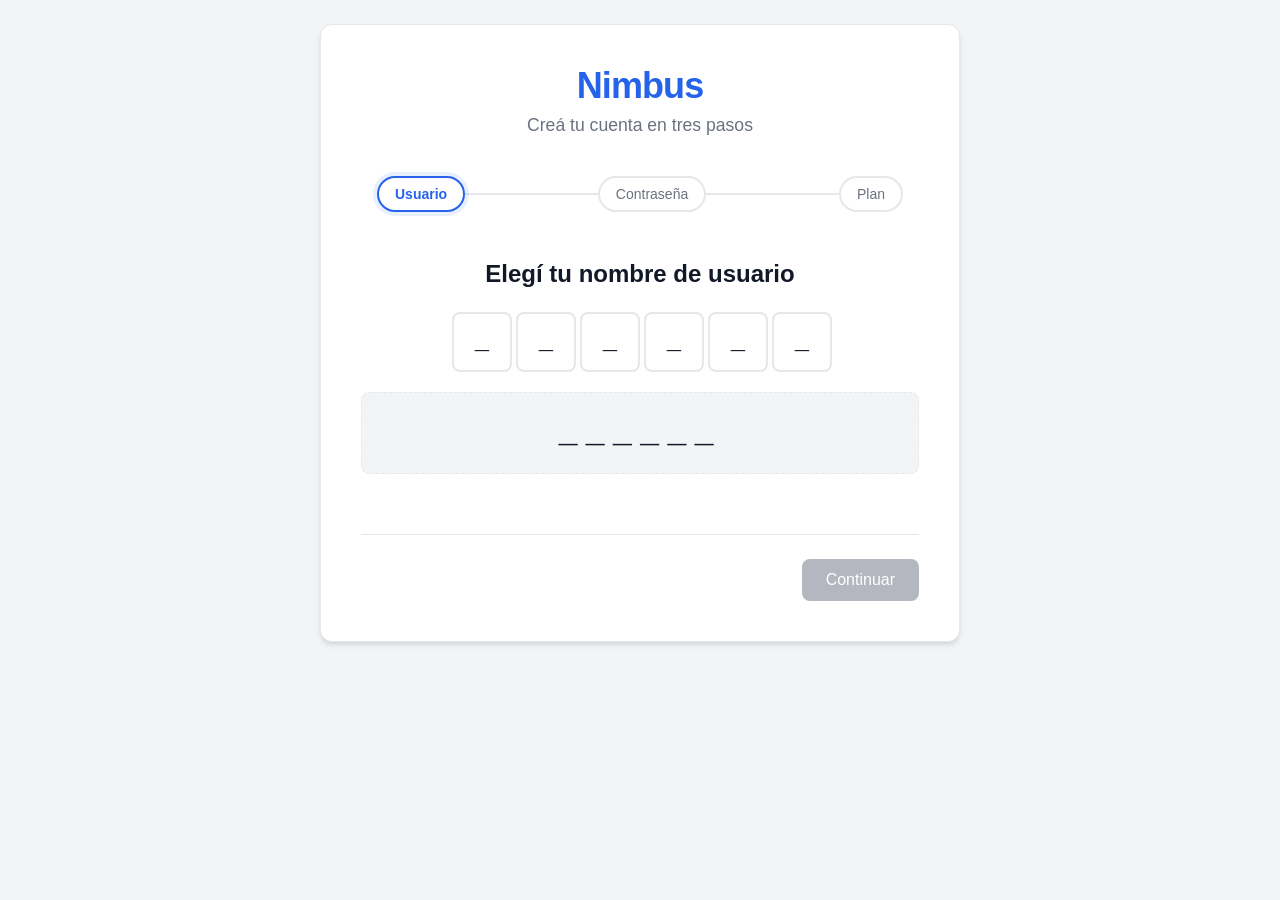
==== commit 9dbdbbb0: "style(tp1): arreglar layout y tokenizar el styling con variables CSS" ====
--- a/tp1/index.html
+++ b/tp1/index.html
@@ -17,6 +17,21 @@
             --border-color: #e5e7eb;
             --font-family: -apple-system, BlinkMacSystemFont, "Segoe UI", Roboto, Oxygen, Ubuntu, Cantarell, sans-serif;
             --font-mono: ui-monospace, SFMono-Regular, Menlo, Monaco, Consolas, "Liberation Mono", "Courier New", monospace;
+            
+            --color-danger-bg: #fef2f2;
+            --color-danger-border: #fca5a5;
+            --color-danger-text: #991b1b;
+            --color-selected-bg: #eff6ff;
+            --color-over-budget: #dc2626;
+            --color-white: #ffffff;
+
+            --space-sm: 8px;
+            --space-md: 16px;
+            --space-lg: 24px;
+
+            --radius: 8px;
+            --radius-lg: 12px;
+            --radius-full: 999px;
         }
 
         body {
@@ -24,7 +39,7 @@
             background-color: var(--bg-body);
             color: var(--text-dark);
             margin: 0;
-            padding: 2rem 1rem;
+            padding: var(--space-lg) var(--space-md);
             display: flex;
             justify-content: center;
             align-items: flex-start;
@@ -37,31 +52,31 @@
             max-width: 640px;
             background-color: var(--bg-surface);
             border: 1px solid var(--border-color);
-            border-radius: 12px;
+            border-radius: var(--radius-lg);
             box-shadow: 0 4px 6px -1px rgba(0, 0, 0, 0.1), 0 2px 4px -1px rgba(0, 0, 0, 0.06);
-            padding: 2.5rem;
+            padding: 40px;
             box-sizing: border-box;
         }
 
         /* Header */
-        header { text-align: center; margin-bottom: 2.5rem; }
+        header { text-align: center; margin-bottom: 40px; }
         header h1 { margin: 0; font-size: 2.25rem; color: var(--primary-blue); font-weight: 700; letter-spacing: -0.025em; }
-        header p { margin: 0.5rem 0 0; color: var(--text-muted); font-size: 1.1rem; }
+        header p { margin: var(--space-sm) 0 0; color: var(--text-muted); font-size: 1.1rem; }
 
         /* Progreso */
         .progress-container {
             display: flex;
             justify-content: space-between;
             position: relative;
-            margin-bottom: 3rem;
-            padding: 0 1rem;
+            margin-bottom: 48px;
+            padding: 0 var(--space-md);
         }
         .progress-container::before {
             content: '';
             position: absolute;
             top: 50%;
-            left: 2rem;
-            right: 2rem;
+            left: 32px;
+            right: 32px;
             height: 2px;
             background-color: var(--border-color);
             z-index: 1;
@@ -71,9 +86,9 @@
             position: relative;
             z-index: 2;
             background-color: var(--bg-surface);
-            padding: 0.5rem 1rem;
+            padding: var(--space-sm) var(--space-md);
             border: 2px solid var(--border-color);
-            border-radius: 999px;
+            border-radius: var(--radius-full);
             color: var(--text-muted);
             font-size: 0.875rem;
             font-weight: 500;
@@ -86,29 +101,30 @@
         }
 
         /* Main y Título */
-        main { min-height: 250px; margin-bottom: 2rem; }
-        main h2 { margin-top: 0; font-size: 1.5rem; font-weight: 600; margin-bottom: 1.5rem; text-align: center; }
+        main { min-height: 250px; margin-bottom: var(--space-lg); }
+        main h2 { margin-top: 0; font-size: 1.5rem; font-weight: 600; margin-bottom: var(--space-lg); text-align: center; }
 
         /* Paso: Usuario - Dropdowns */
         .dropdowns-row {
             display: flex;
+            flex-wrap: wrap;
             justify-content: center;
-            gap: 0.75rem;
-            margin-bottom: 2rem;
+            gap: var(--space-sm);
+            margin-bottom: var(--space-lg);
         }
         .dropdown { position: relative; width: 56px; height: 56px; }
         .dropdown-toggle {
             width: 100%; height: 100%; display: flex; align-items: center; justify-content: center;
-            background-color: #fff; border: 2px solid var(--border-color); border-radius: 8px;
+            background-color: var(--color-white); border: 2px solid var(--border-color); border-radius: var(--radius);
             font-family: var(--font-mono); font-size: 1.5rem; color: var(--text-dark);
             cursor: pointer; user-select: none; transition: border-color 0.2s;
         }
         .dropdown-toggle:hover { border-color: var(--text-muted); }
         .dropdown.open .dropdown-toggle { border-color: var(--primary-blue); }
         .dropdown-menu {
-            display: none; position: absolute; top: calc(100% + 4px); left: 50%; transform: translateX(-50%);
+            display: none; position: absolute; bottom: calc(100% + 4px); left: 50%; transform: translateX(-50%);
             width: 70px; max-height: 200px; overflow-y: auto; background: var(--bg-surface);
-            border: 1px solid var(--border-color); border-radius: 8px; box-shadow: 0 10px 15px -3px rgba(0, 0, 0, 0.1);
+            border: 1px solid var(--border-color); border-radius: var(--radius); box-shadow: 0 -10px 15px -3px rgba(0, 0, 0, 0.1);
             z-index: 10;
         }
         .dropdown.open .dropdown-menu { display: block; }
@@ -118,55 +134,55 @@
         .dropdown-item:hover { background-color: var(--bg-hover); color: var(--primary-blue); }
         .user-preview {
             text-align: center; font-family: var(--font-mono); font-size: 2rem; letter-spacing: 0.5rem;
-            color: var(--text-dark); padding: 1rem; background: var(--bg-body); border-radius: 8px;
+            color: var(--text-dark); padding: var(--space-md); background: var(--bg-body); border-radius: var(--radius);
             border: 1px dashed var(--border-color); min-height: 3rem; display: flex; align-items: center; justify-content: center;
         }
 
         /* Paso: Contraseña */
-        .pw-container { display: flex; flex-direction: column; gap: 1rem; }
-        .pw-wrapper { display: flex; gap: 0.5rem; align-items: stretch; }
+        .pw-container { display: flex; flex-direction: column; gap: var(--space-md); }
+        .pw-wrapper { display: flex; gap: var(--space-sm); align-items: stretch; }
         .pw-input {
-            flex: 1; padding: 0.75rem 1rem; font-size: 1.25rem; font-family: var(--font-mono);
-            border: 2px solid var(--border-color); border-radius: 8px; box-sizing: border-box; outline: none;
-            transition: border-color 0.2s; background: #fff;
+            flex: 1; padding: 12px var(--space-md); font-size: 1.25rem; font-family: var(--font-mono);
+            border: 2px solid var(--border-color); border-radius: var(--radius); box-sizing: border-box; outline: none;
+            transition: border-color 0.2s; background: var(--color-white);
         }
         .pw-input:focus { border-color: var(--primary-blue); }
         .eye-btn {
-            background: #fff; border: 2px solid var(--border-color); border-radius: 8px;
-            padding: 0 1rem; cursor: pointer; display: flex; align-items: center; justify-content: center;
+            background: var(--color-white); border: 2px solid var(--border-color); border-radius: var(--radius);
+            padding: 0 var(--space-md); cursor: pointer; display: flex; align-items: center; justify-content: center;
             font-size: 1.25rem; transition: border-color 0.2s, background-color 0.2s;
         }
         .eye-btn:hover { border-color: var(--text-muted); background-color: var(--bg-hover); }
-        .rules-list { list-style: none; padding: 0; margin: 0; display: flex; flex-direction: column; gap: 0.5rem; }
+        .rules-list { list-style: none; padding: 0; margin: 0; display: flex; flex-direction: column; gap: var(--space-sm); }
         .rule-item {
-            padding: 0.75rem 1rem; background-color: #fef2f2; border: 1px solid #fca5a5;
-            border-radius: 8px; font-size: 0.95rem; color: #991b1b;
+            padding: 12px var(--space-md); background-color: var(--color-danger-bg); border: 1px solid var(--color-danger-border);
+            border-radius: var(--radius); font-size: 0.95rem; color: var(--color-danger-text);
         }
 
         /* Paso: Addons */
-        .addons-dashboard { display: flex; flex-direction: column; gap: 1rem; }
+        .addons-dashboard { display: flex; flex-direction: column; gap: var(--space-md); }
         .addons-header-info {
             display: flex;
             justify-content: space-between;
             background: var(--bg-body);
-            padding: 1rem;
-            border-radius: 8px;
+            padding: var(--space-md);
+            border-radius: var(--radius);
             border: 1px solid var(--border-color);
             font-size: 1rem;
             font-weight: 500;
         }
-        .total-price.over-budget { color: #dc2626; font-weight: 700; }
+        .total-price.over-budget { color: var(--color-over-budget); font-weight: 700; }
         
         .addons-grid {
             display: grid;
-            grid-template-columns: repeat(5, 1fr);
-            gap: 8px;
+            grid-template-columns: repeat(auto-fit, minmax(96px, 1fr));
+            gap: var(--space-sm);
         }
         .addon-cell {
             background-color: var(--bg-surface);
             border: 2px solid var(--border-color);
-            border-radius: 8px;
-            padding: 0.75rem 0.5rem;
+            border-radius: var(--radius);
+            padding: 12px var(--space-sm);
             display: flex;
             flex-direction: column;
             align-items: center;
@@ -179,20 +195,20 @@
         }
         .addon-cell:hover { border-color: var(--text-muted); background-color: var(--bg-hover); }
         .addon-cell.contratado {
-            background-color: #eff6ff;
+            background-color: var(--color-selected-bg);
             border-color: var(--primary-blue);
             color: var(--primary-blue);
         }
-        .addon-name { font-size: 0.85rem; font-weight: 600; margin-bottom: 0.25rem; }
+        .addon-name { font-size: 0.85rem; font-weight: 600; margin-bottom: 4px; }
         .addon-price { font-size: 0.8rem; color: var(--text-muted); }
         .addon-cell.contratado .addon-price { color: var(--primary-blue); opacity: 0.8; }
 
         /* Footer y Botón */
-        footer { display: flex; justify-content: flex-end; padding-top: 1.5rem; border-top: 1px solid var(--border-color); }
+        footer { display: flex; justify-content: flex-end; padding-top: var(--space-lg); border-top: 1px solid var(--border-color); }
         button {
-            background-color: var(--primary-blue); color: #ffffff; border: none;
-            padding: 0.75rem 1.5rem; font-size: 1rem; font-weight: 500;
-            border-radius: 8px; cursor: pointer; transition: opacity 0.2s;
+            background-color: var(--primary-blue); color: var(--color-white); border: none;
+            padding: 12px var(--space-lg); font-size: 1rem; font-weight: 500;
+            border-radius: var(--radius); cursor: pointer; transition: opacity 0.2s;
         }
         button:disabled { background-color: var(--text-muted); opacity: 0.5; cursor: not-allowed; }
         button:not(:disabled):hover { background-color: var(--primary-hover); }
@@ -234,9 +250,7 @@
         const addonsCatalogo = [
             { name: "Blockchain", price: 34 }, { name: "Feng Shui", price: 7 }, { name: "Karaoke", price: 19 }, { name: "Antivirus", price: 23 }, { name: "Riego", price: 5 },
             { name: "Tarot", price: 16 }, { name: "Dark Mode", price: 3 }, { name: "Veterinaria", price: 28 }, { name: "Fax", price: 9 }, { name: "Quantum", price: 37 },
-            { name: "Sommelier", price: 14 }, { name: "Backup", price: 21 }, { name: "Astrología", price: 6 }, { name: "CDN", price: 31 }, { name: "Yoga", price: 11 },
-            { name: "Metaverso", price: 26 }, { name: "Cerrajería", price: 8 }, { name: "Webhooks", price: 18 }, { name: "Drones", price: 33 }, { name: "Hipnosis", price: 4 },
-            { name: "Contaduría", price: 24 }, { name: "Ajedrez", price: 13 }, { name: "Clima", price: 29 }, { name: "Podcast", price: 15 }, { name: "Exorcismo", price: 22 }
+            { name: "Sommelier", price: 14 }, { name: "Exorcismo", price: 22 }, { name: "Astrología", price: 6 }, { name: "CDN", price: 31 }, { name: "Drones", price: 33 }
         ];
 
         // --- 2. Estado Global ---
@@ -248,7 +262,7 @@
             password: '',
             reglasVisibles: 1,
             passwordVisible: false,
-            addons: Array(25).fill(false)
+            addons: Array(15).fill(false)
         };
 
         let eyeTimeout = null;
@@ -260,24 +274,22 @@
             confirmado: '¡Cuenta confirmada!'
         };
 
-        // --- 3. Lógica del juego Lights Out para Addons ---
+        // --- 3. Lógica del juego Lights Out para Addons (3 filas x 5 columnas) ---
         function toggleAddonCell(index) {
             const row = Math.floor(index / 5);
             const col = index % 5;
 
-            // Invertir celda clickeada
             estado.addons[index] = !estado.addons[index];
 
-            // Vecinos (Arriba, Abajo, Izquierda, Derecha)
             const vecinos = [
-                { r: row - 1, c: col }, // Arriba
-                { r: row + 1, c: col }, // Abajo
-                { r: row, c: col - 1 }, // Izquierda
-                { r: row, c: col + 1 }  // Derecha
+                { r: row - 1, c: col },
+                { r: row + 1, c: col },
+                { r: row, c: col - 1 },
+                { r: row, c: col + 1 }
             ];
 
             vecinos.forEach(v => {
-                if (v.r >= 0 && v.r < 5 && v.c >= 0 && v.c < 5) {
+                if (v.r >= 0 && v.r < 3 && v.c >= 0 && v.c < 5) {
                     const vIndex = v.r * 5 + v.c;
                     estado.addons[vIndex] = !estado.addons[vIndex];
                 }
@@ -287,12 +299,10 @@
         function inicializarAddons() {
             do {
                 estado.addons.fill(false);
-                // Aplicar 10 clicks al azar
-                for (let i = 0; i < 10; i++) {
-                    const randomIndex = Math.floor(Math.random() * 25);
+                for (let i = 0; i < 4; i++) {
+                    const randomIndex = Math.floor(Math.random() * 15);
                     toggleAddonCell(randomIndex);
                 }
-                // Repetir si quedaron todas en false (evita grillas vacías sin puzzle)
             } while (estado.addons.every(val => !val));
         }
 
@@ -421,7 +431,7 @@
                     if (contratado) totalMensual += addonsCatalogo[idx].price;
                 });
 
-                const isOverBudget = totalMensual > 0; // Saldo disponible es fijo en $0, por lo que cualquier gasto > 0 supera el saldo y se pone en rojo
+                const isOverBudget = totalMensual > 0;
 
                 html += `<div class="addons-dashboard">`;
                 html += `<div class="addons-header-info">`;
@@ -441,7 +451,6 @@
                 });
                 html += `</div></div>`;
 
-                // Se habilita cuando el total es $0
                 disableBtn = (totalMensual !== 0);
 
             } else {
@@ -540,7 +549,7 @@
                 render();
             } else if (estado.paso === 'password') {
                 estado.paso = 'addons';
-                inicializarAddons(); // Inicializamos el puzzle de addons al entrar al paso
+                inicializarAddons();
                 render();
             } else if (estado.paso === 'addons') {
                 estado.paso = 'confirmado';
